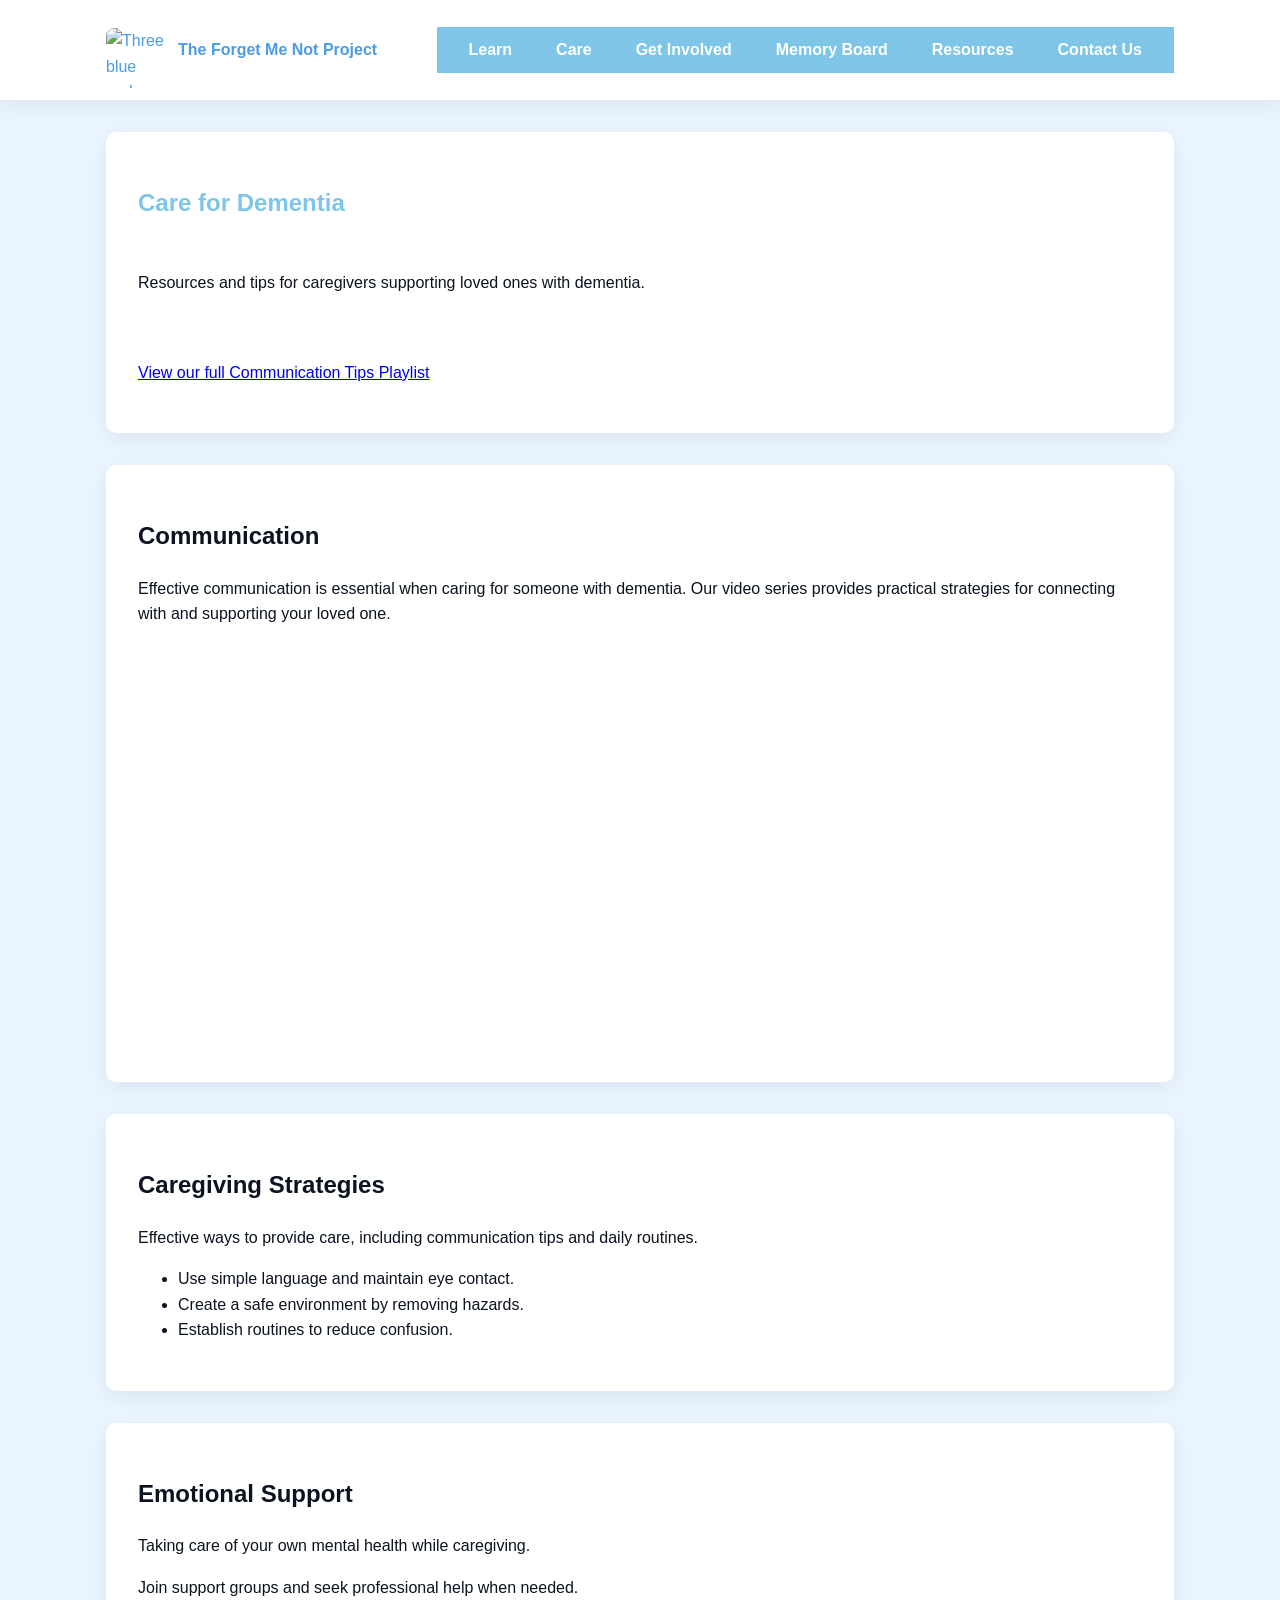
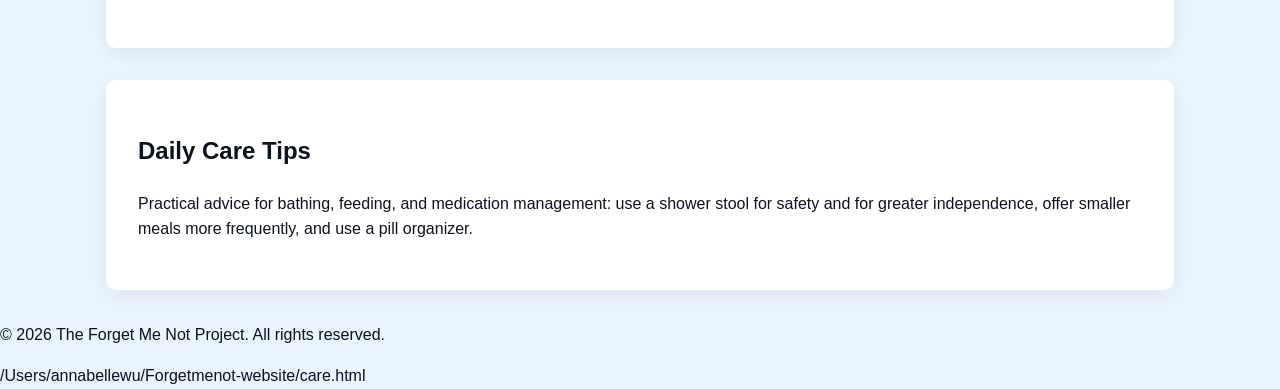
==== care.html @ 0d3b52f5 "Add files via upload" ====
<!doctype html>
<html lang="en">
<head>
  <meta charset="utf-8" />
  <meta name="viewport" content="width=device-width, initial-scale=1" />
  <title>Care - The Forget Me Not Project</title>
  <link rel="stylesheet" href="style.css">
</head>
<body>
  <header class="site-header">
    <div class="nav-container">
      <a class="brand" href="index.html">
        <img src="/Users/annabellewu/Downloads/forgetmenot_photos/logoss.png" alt="Three blue and purple forget-me-not flowers with green leaves arranged inside a circular blue rope border. The flowers are grouped closely together, conveying a gentle and caring tone. There is no text in the image. The wider environment is simple and uncluttered, focusing attention on the flowers as a symbol of remembrance and support." class="logo">
        <div class="title">The Forget Me Not Project</div>
      </a>

      <nav>
        <ul>
            <button class="nav-toggle" aria-expanded="false" aria-controls="primary-navigation">
                <span class="bar" aria-hidden="true"></span>
            </button>
            <li>
             <a href="learn.html">Learn</a>
             <ul>
                <li><a href="podcast.html">Podcast</a></li>
                <li><a href="research.html">Research Reviews</a></li>
                <li><a href="what-is-dementia.html">What is Dementia</a></li>
             </ul>
            </li>
            <li><a href="care.html">Care</a></li>
            <li><a href="get-involved.html">Get Involved</a></li>
            <li><a href="memory-board.html">Memory Board</a></li>
            <li><a href="resources.html">Resources</a></li>
            <li><a href="contact.html">Contact Us</a></li>
        </ul>
     </nav>
    </div>
  </header>

  <main>
    <section class="hero">
      <h1>Care for Dementia</h1>
      <p>Resources and tips for caregivers supporting loved ones with dementia.</p>
      <p><a href="https://www.youtube.com/playlist?list=PLuZCQgtE9E26HKi9EL04wndYkfvcrkvaD" target="_blank" rel="noopener noreferrer">View our full Communication Tips Playlist</a></p>
    </section>

    <section>
      <h2>Communication</h2>
      <p>Effective communication is essential when caring for someone with dementia. Our video series provides practical strategies for connecting with and supporting your loved one.</p>
      <iframe width="100%" height="400" src="https://www.youtube.com/embed/K844E-zWFI4" title="How do you communicate with someone with dementia?" frameborder="0" allow="accelerometer; autoplay; clipboard-write; encrypted-media; gyroscope; picture-in-picture" allowfullscreen aria-label="Embedded video about communication tips for dementia care"></iframe>
    </section>

    <section>
      <h2>Caregiving Strategies</h2>
      <p>Effective ways to provide care, including communication tips and daily routines.</p>
      <ul>
        <li>Use simple language and maintain eye contact.</li>
        <li>Create a safe environment by removing hazards.</li>
        <li>Establish routines to reduce confusion.</li>
      </ul>
    </section>

    <section>
      <h2>Emotional Support</h2>
      <p>Taking care of your own mental health while caregiving.</p>
      <p>Join support groups and seek professional help when needed.</p>
    </section>

    <section>
      <h2>Daily Care Tips</h2>
      <p>Practical advice for bathing, feeding, and medication management: use a shower stool for safety and for greater independence, offer smaller meals more frequently, and use a pill organizer.</p>
    </section>
  </main>

  <footer>
    <p>&copy; 2026 The Forget Me Not Project. All rights reserved.</p>
  </footer>

  <script src="script.js"></script>
</body>
</html></content>
<parameter name="filePath">/Users/annabellewu/Forgetmenot-website/care.html
---- style.css ----
:root {
  --light-blue: #caf3ff;
  --medium-blue: #7fc5e7;
  --dark-blue: #7f98e7;
  --soft-blue: #e9f4ff;
  --accent-blue: #4b9be6;
  --accent-blue-dark: #2f7cc9;
  --muted: #6b7280;
  --white: #ffffff;
  --black: #0b1220;
  --radius: 10px;
  --gap: 1rem;
  --shadow: 0 6px 20px rgba(16,24,40,0.06);
  font-family: Verdana, Geneva, sans-serif;
}

* {
  box-sizing: border-box;
}

body {
  margin: 0;
  background: var(--soft-blue);
  color: var(--black);
  line-height: 1.6;
}

.site-header {
  background: var(--white);
  box-shadow: var(--shadow);
}

.nav-container {
  max-width: 1100px;
  margin: 0 auto;
  padding: 0.75rem 1rem;
  display: flex;
  align-items: center;
  justify-content: space-between;
  gap: var(--gap);
}

.brand {
  display: flex;
  align-items: center;
  gap: 0.75rem;
  text-decoration: none;
  color: var(--accent-blue);
}

.brand .logo {
  width: 60px;
  height: 60px;
  border-radius: 8px;
}

.brand .title {
  font-weight: 700;
  font-size: 1rem;
}

nav {
  background-color: #7fc5e7;
  padding: 10px 20px;
}

/* Remove default list styles and make horizontal */
nav ul {
  list-style: none; /* removes bullets */
  margin: 0;
  padding: 0;
  display: flex; /* makes items horizontal */
  gap: 20px; /* space between items */
  align-items: center;
  justify-content: space-around;
}

nav a {
  text-decoration: none; /* removes underline */
  color: #ffffff;
  font-weight: bold;
  padding: 8px 12px;
  white-space: nowrap; /* prevents text from wrapping */
  transition: background-color 0.3s;
  border-radius: 5px;
}

/* Ensure dropdown positioning is based on each nav item */
nav ul li {
  position: relative;
}

/* Style the links */
nav ul li a {
  text-decoration: none; /* removes underline */
  color: #ffffff;
  font-weight: bold;
  padding: 8px 12px;
  transition: background-color 0.3s;
  border-radius: 5px;
}

/* Hover effect */
nav ul li a:hover {
  background-color: #7f98e7;
}

/* For dropdown (subtabs under Learn) */
nav ul li ul {
  display: none; /* hide by default */
  position: absolute;
  left: 10px; /* indent dropdown from parent */
  background-color: #7fc5e7;
  padding: 10px;
  border-radius: 5px;
  margin-top: 5px;
  flex-direction: column;
}

/* Show dropdown on hover */
nav ul li:hover ul {
  display: flex;
}

/* Dropdown links style */
nav ul li ul li a {
  padding: 5px 10px;
  font-weight: normal;
  color: #ffffff;
}

.cta {
  background: linear-gradient(180deg, var(--accent-blue), var(--accent-blue-dark));
  color: var(--white);
}

.cta:hover,
.cta:focus {
  background: linear-gradient(180deg, var(--accent-blue-dark), var(--accent-blue));
}

.nav-toggle {
  display: none;
  background: transparent;
  border: 0;
  padding: 0.5rem;
  border-radius: 8px;
  cursor: pointer;
}

.nav-toggle .bar {
  display: block;
  width: 22px;
  height: 2px;
  background: var(--accent-blue);
  position: relative;
}

.nav-toggle .bar:before,
.nav-toggle .bar:after {
  content: "";
  display: block;
  width: 22px;
  height: 2px;
  background: var(--accent-blue);
  position: absolute;
  left: 0;
}

.nav-toggle .bar:before {
  top: -7px;
}

.nav-toggle .bar:after {
  top: 7px;
}

main {
  max-width: 1100px;
  margin: 2rem auto;
  padding: 0 1rem;
}

section {
  background: var(--white);
  padding: 2rem;
  margin-bottom: 2rem;
  border-radius: var(--radius);
  box-shadow: var(--shadow);
}

.hero {
  display: flex;
  flex-direction: column;
  gap: 2rem;
}

.hero h1 {
  color: var(--medium-blue);
  margin-bottom: 0;
  order: -1;
}

.hero-content {
  display: flex;
  align-items: flex-start;
  gap: 2rem;
}

.hero-text {
  flex: 1 1 300px;
}

img {
  max-width: 100%;
  height: auto;
  border-radius: var(--radius);
  margin-top: 1rem;
}

.hero-image {
  max-width: 300px;
  flex: 0 0 auto;
  margin: 0;
}

.cta-button {
  display: inline-block;
  padding: 0.75rem 1.5rem;
  background: var(--accent-blue);
  color: var(--white);
  text-decoration: none;
  border-radius: var(--radius);
  font-weight: 600;
  transition: background 0.2s;
}

.cta-button:hover,
.cta-button:focus {
  background: var(--accent-blue-dark);
  outline: 2px solid var(--accent-blue);
  outline-offset: 2px;
}

.subtabs {
  list-style: none;
  padding: 0;
  display: flex;
  gap: 1rem;
  margin-bottom: 1rem;
}

.subtabs li a {
  color: var(--medium-blue);
  text-decoration: none;
  font-weight: 600;
}

.subtabs li a:hover,
.subtabs li a:focus {
  text-decoration: underline;
}

.subcontent {
  margin-bottom: 2rem;
}

form {
  margin-top: 1rem;
}

label {
  display: block;
  margin-bottom: 0.5rem;
  font-weight: 600;
}

textarea {
  width: 100%;
  padding: 0.75rem;
  border: 1px solid var(--muted);
  border-radius: var(--radius);
  font-family: inherit;
  resize: vertical;
}

textarea:focus {
  outline: 2px solid var(--medium-blue);
  border-color: var(--medium-blue);
}

#memories-display {
  margin-top: 2rem;
}

.memory-item {
  background: var(--light-blue);
  padding: 1rem;
  border-radius: var(--radius);
  margin-bottom: 1rem;
}

/* Responsive */
@media (max-width: 768px) {
  .nav-toggle {
    display: block;
  }

  .nav-links {
    position: absolute;
    top: 68px;
    right: 1rem;
    background: var(--white);
    flex-direction: column;
    align-items: stretch;
    width: calc(100% - 2rem);
    max-width: 320px;
    padding: 0.5rem;
    border-radius: 12px;
    box-shadow: 0 10px 30px rgba(16,24,40,0.08);
    display: none;
  }

  nav ul {
    position: absolute;
    top: 68px;
    right: 1rem;
    background: var(--white);
    flex-direction: column;
    align-items: stretch;
    width: calc(100% - 2rem);
    max-width: 320px;
    padding: 0.5rem;
    border-radius: 12px;
    box-shadow: 0 10px 30px rgba(16,24,40,0.08);
    display: none;
  }

  .nav-links.open,
  nav ul.open {
    display: flex;
  }

  .nav-links a,
  nav ul li a {
    padding: 0.9rem 1rem;
  }

  .nav-container {
    position: relative;
  }

  section {
    padding: 1.5rem;
  }
}
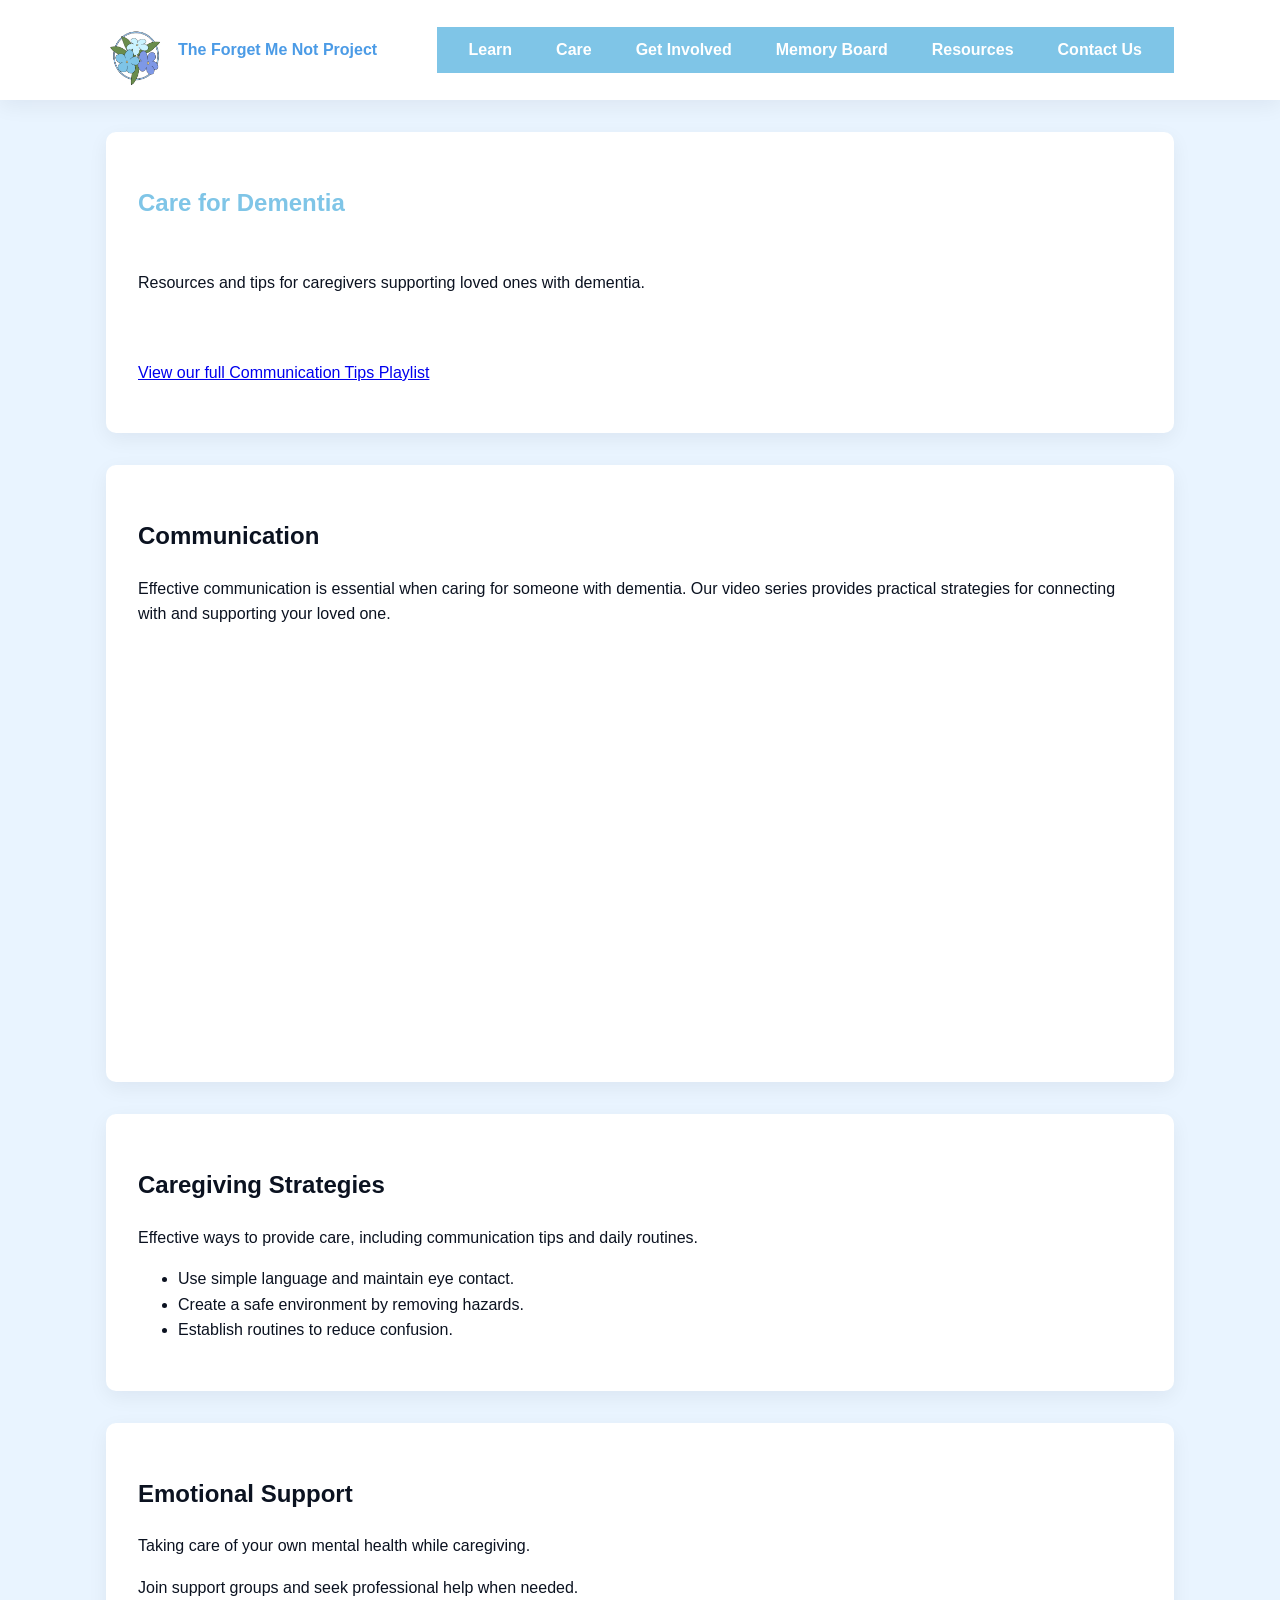
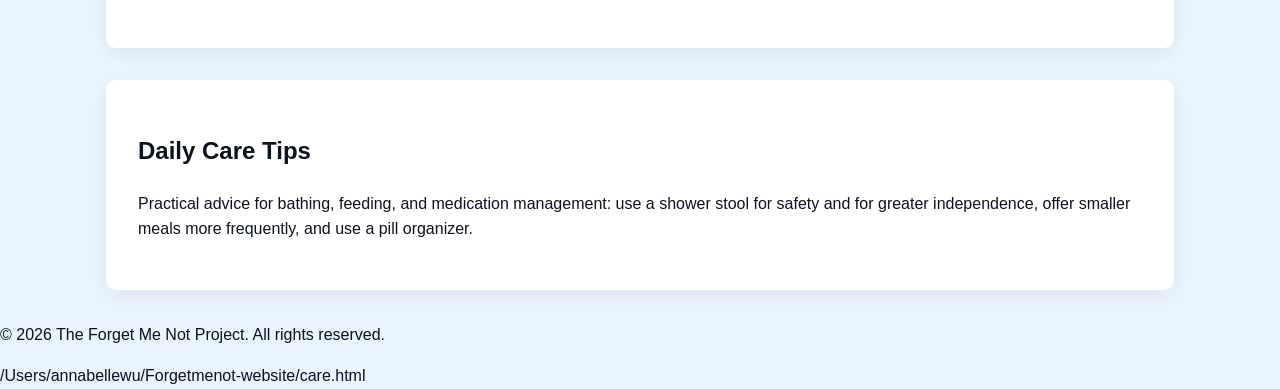
==== commit 270406fc: "Update logo image source path in care.html" ====
--- a/care.html
+++ b/care.html
@@ -10,7 +10,7 @@
   <header class="site-header">
     <div class="nav-container">
       <a class="brand" href="index.html">
-        <img src="/Users/annabellewu/Downloads/forgetmenot_photos/logoss.png" alt="Three blue and purple forget-me-not flowers with green leaves arranged inside a circular blue rope border. The flowers are grouped closely together, conveying a gentle and caring tone. There is no text in the image. The wider environment is simple and uncluttered, focusing attention on the flowers as a symbol of remembrance and support." class="logo">
+        <img src="logoss.png" alt="Three blue and purple forget-me-not flowers with green leaves arranged inside a circular blue rope border. The flowers are grouped closely together, conveying a gentle and caring tone. There is no text in the image. The wider environment is simple and uncluttered, focusing attention on the flowers as a symbol of remembrance and support." class="logo">
         <div class="title">The Forget Me Not Project</div>
       </a>
 
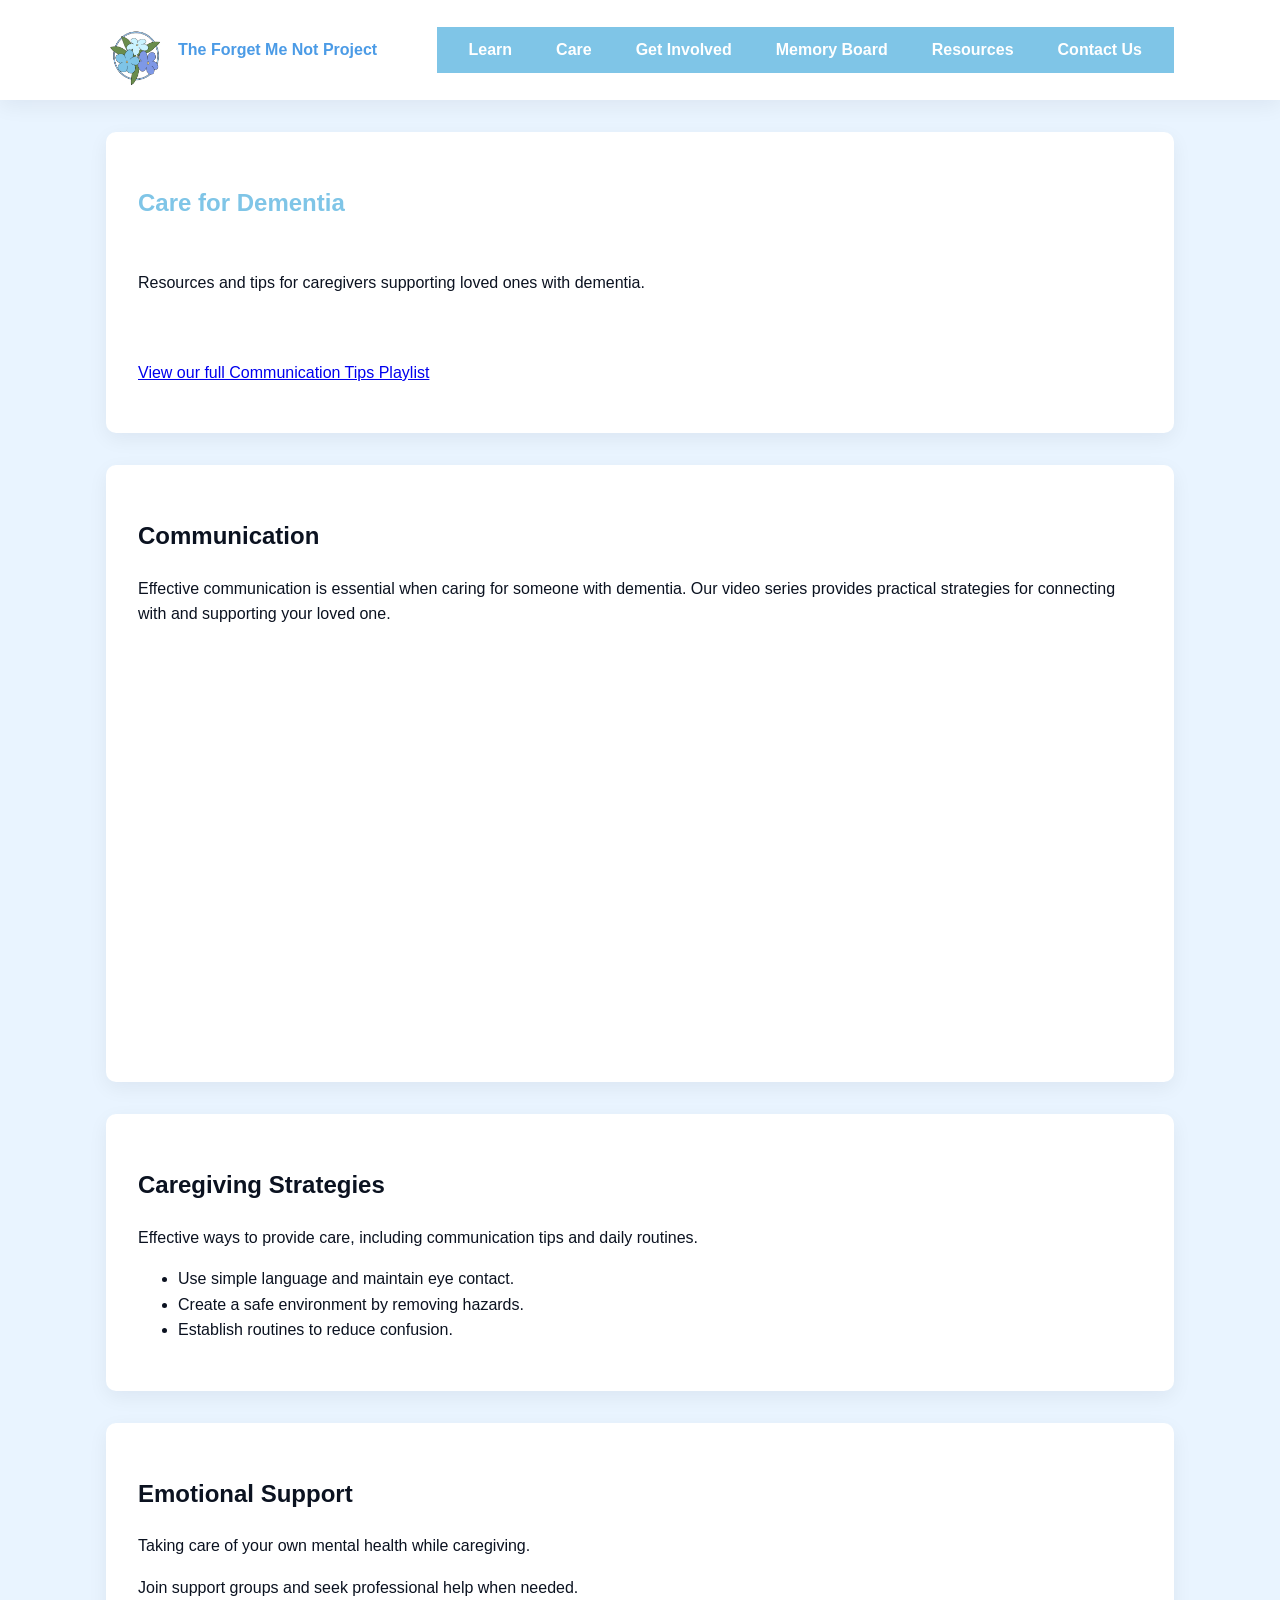
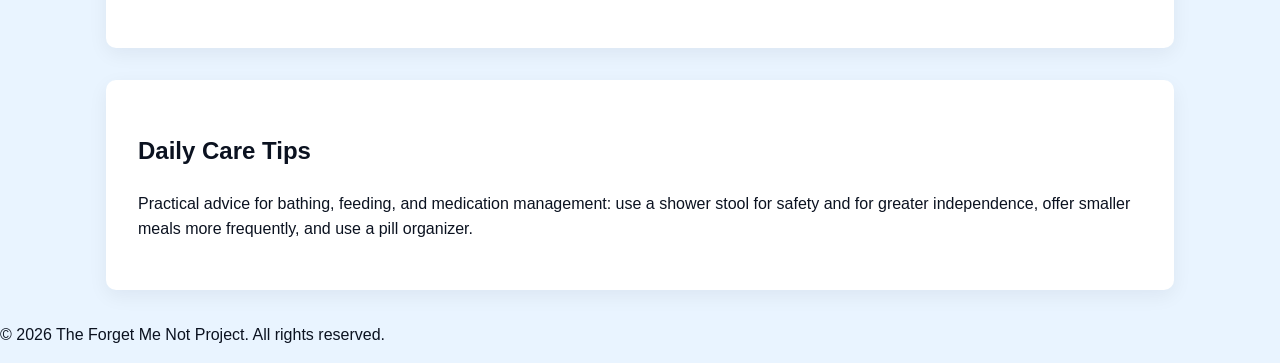
==== commit 38c785d3: "Fix HTML closing tags and parameter syntax" ====
--- a/care.html
+++ b/care.html
@@ -10,7 +10,7 @@
   <header class="site-header">
     <div class="nav-container">
       <a class="brand" href="index.html">
-        <img src="logoss.png" alt="Three blue and purple forget-me-not flowers with green leaves arranged inside a circular blue rope border. The flowers are grouped closely together, conveying a gentle and caring tone. There is no text in the image. The wider environment is simple and uncluttered, focusing attention on the flowers as a symbol of remembrance and support." class="logo">
+        <img src="logoss.png" alt="Forget Me Not Project Logo" class="logo">
         <div class="title">The Forget Me Not Project</div>
       </a>
 
@@ -79,4 +79,4 @@
   <script src="script.js"></script>
 </body>
 </html></content>
-<parameter name="filePath">/Users/annabellewu/Forgetmenot-website/care.html
+
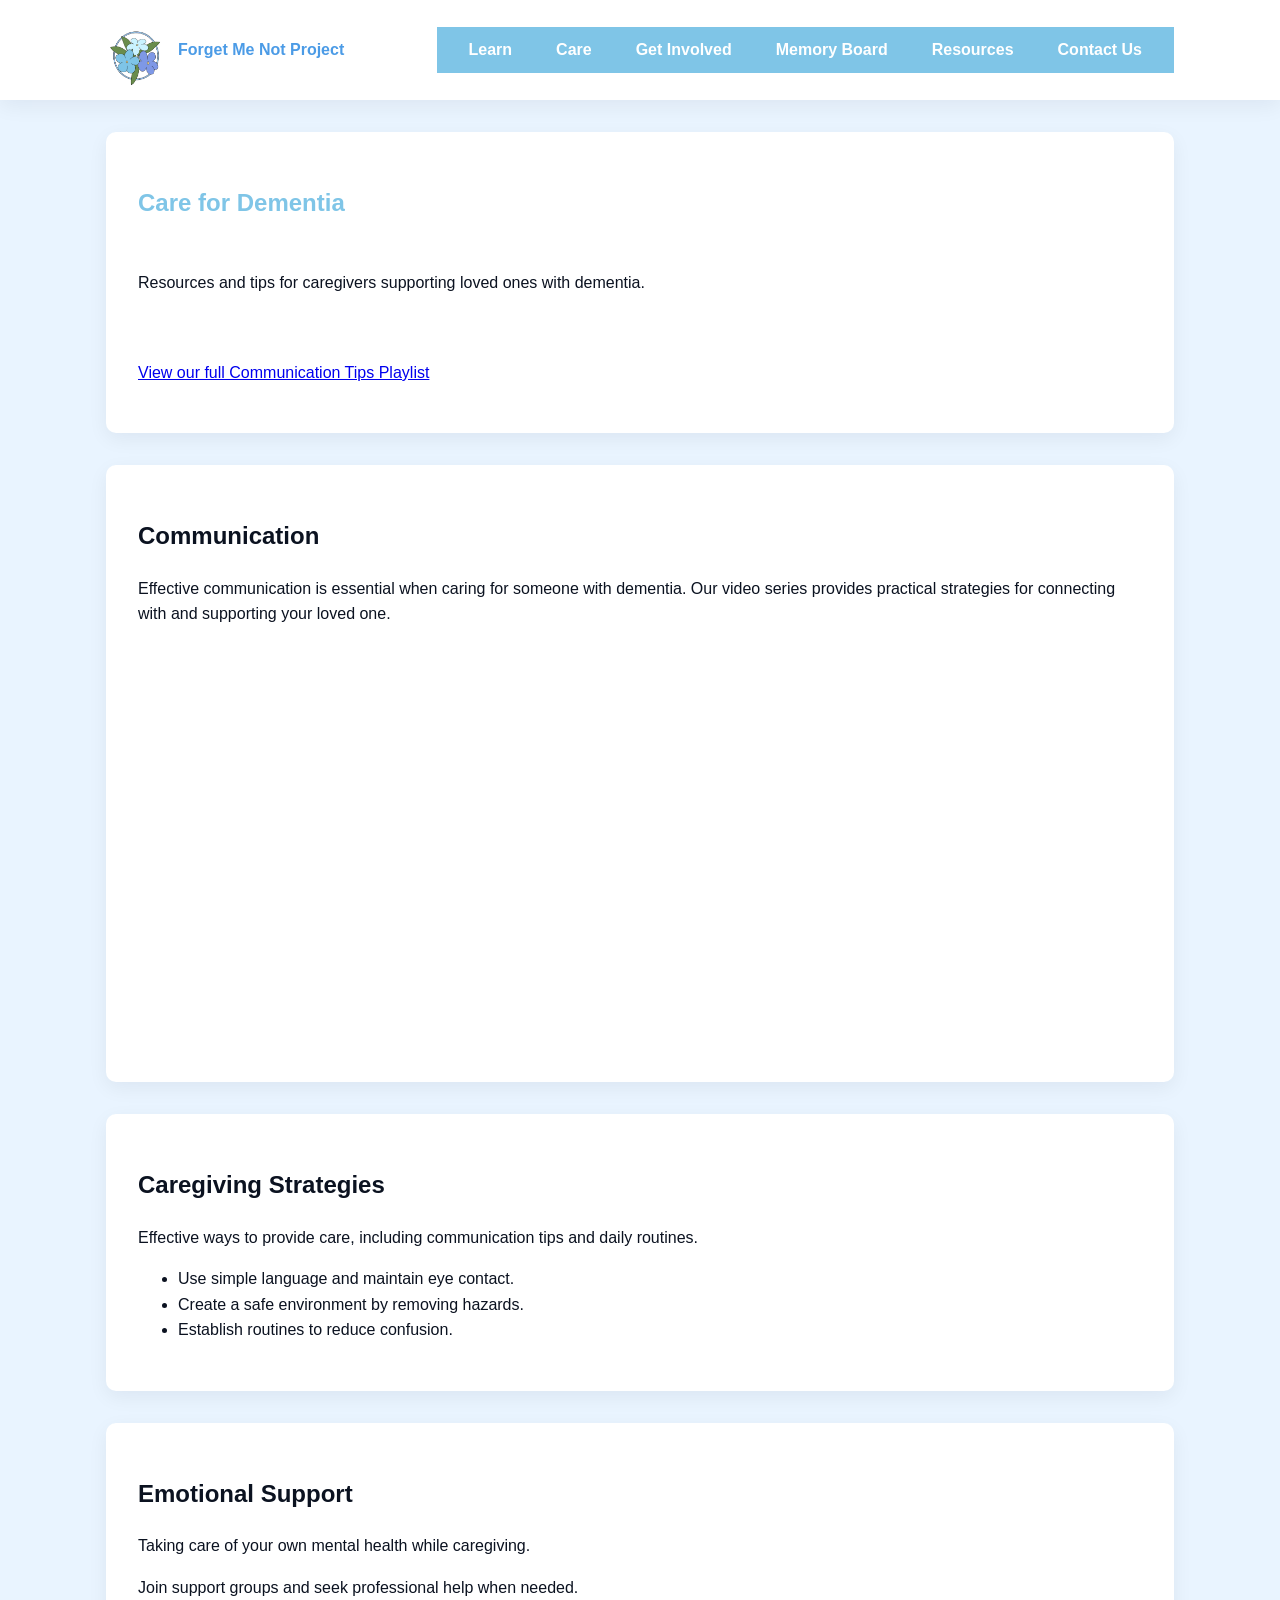
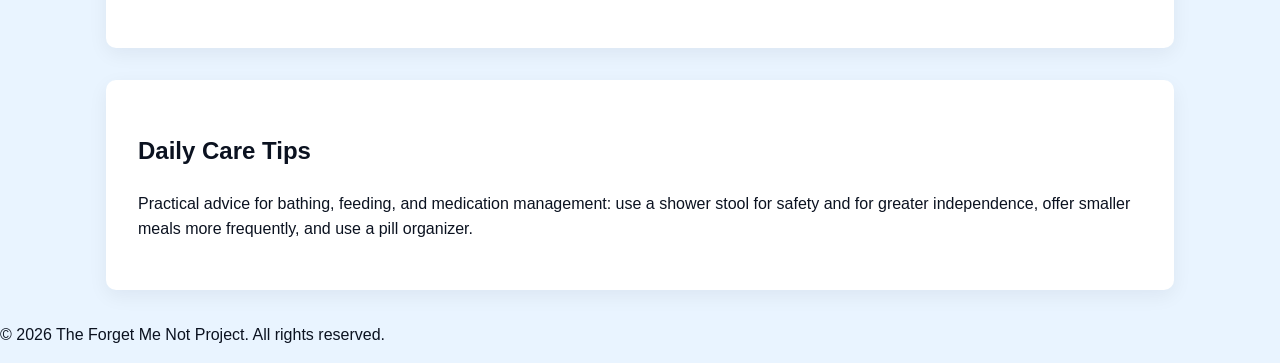
==== commit ef701b8f: "Add files via upload" ====
--- a/care.html
+++ b/care.html
@@ -3,7 +3,7 @@
 <head>
   <meta charset="utf-8" />
   <meta name="viewport" content="width=device-width, initial-scale=1" />
-  <title>Care - The Forget Me Not Project</title>
+  <title>Care - Forget Me Not Project</title>
   <link rel="stylesheet" href="style.css">
 </head>
 <body>
@@ -11,7 +11,7 @@
     <div class="nav-container">
       <a class="brand" href="index.html">
         <img src="logoss.png" alt="Forget Me Not Project Logo" class="logo">
-        <div class="title">The Forget Me Not Project</div>
+        <div class="title">Forget Me Not Project</div>
       </a>
 
       <nav>
